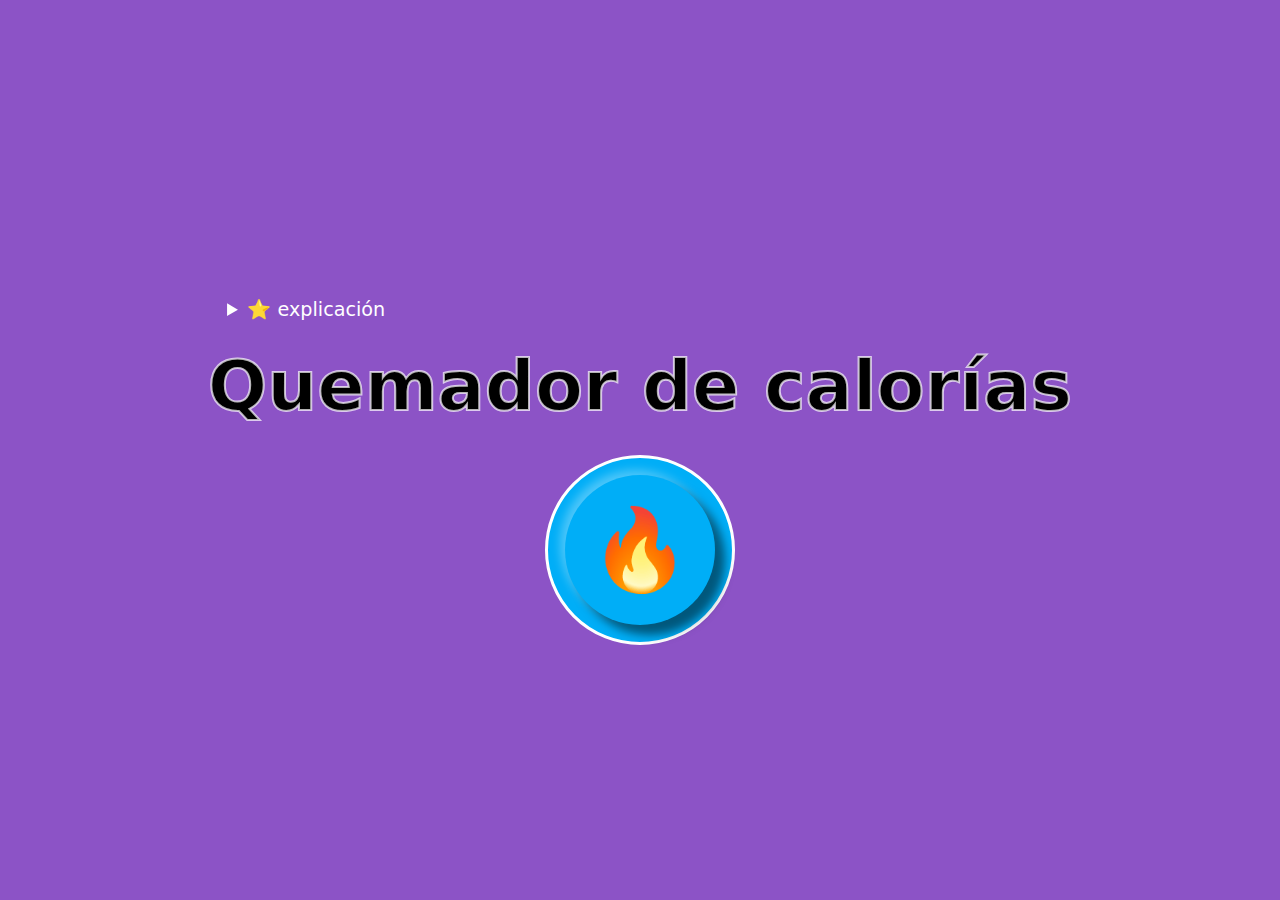
==== quemador-calorias-redux/index.html @ e8e375b8 "burn calory with redux in JS Vanilla" ====
<!DOCTYPE html>
<html lang="en">

<head>
  <meta charset="UTF-8">
  <meta name="viewport" content="width=device-width, initial-scale=1.0">
  <link rel="stylesheet" href="css/styles.css">
  <title>Quemador de Calorías</title>
</head>

<body>
  <main>
    <div class="wrapper">
      <details>
        <summary>
          ⭐️ explicación
        </summary>
        <p>El libro, Convert Anything to Calories, llegó a la conclusión de que, en promedio, una persona con un dedo
          indice
          de
          10.8 cm^3 y de 11.7 gramos necesitará muuuchos clicks para conservar la línea. Se requieren 16.7 micromoles de
          adenosín
          trifosfato (la molécula que transporta energía entre las células) para mover un gramo del cuerpo por un
          segundo,
          y
          como
          hay 7.3 calorías en un mol (la medida de cantidad de una sustancia) de adenosín trifosfato, en teoría, cada
          click
          del
          mouse debería quemar 1.42 calorías. Aunque el cálculo asume el movimiento de todo el músculo, por lo que la
          cantidad
          real puede variar un poco.</p>
        <p>Pero resulta que es sábado y tienes hambre. treinta minutos después te llega una pizza (1,835kCal) con una
          coca
          (97kCal), tendrías que hacer 1,360,563 clicks para quemar la cena. Y cómo es sábado seguramente involucrará
          unas cuantas
          bebidas alcohólicas: en un Gin & Tonic (120kCal) hay 84,507 clicks, y 131,690.14 por cada cerveza que
          consumas. En otras
          palabras, con 427 clicks en promedio por día, la computadora no es un buen ejercicio.
        </p>
      </details>
      <h1>Quemador de calorías</h1>
      <p class="result" id="result"></p>
      <button id="burn" class="burn">🔥</button>
    </div>
  </main>

  <script>
  </script>
</body>

</html>
---- quemador-calorias-redux/css/styles.css ----
body {
    margin: 0;
    font-family: system-ui, Helvetica, sans-serif;
    background-color: white;
    text-align: center;
    display: flex;
    align-items: center;
    justify-content: center;
    min-height: 100vh;
    background: #8c53c6;
  }
  .wrapper {
    max-width: 1020px;
    margin: auto;
  }
  h1 {
    font-size: 70px;
    margin: 0;
    /* line-height: 100px; */
    -webkit-text-stroke: 2px rgba(255,255,255,.7);
  }
  p {
    max-width: 32em;
    margin: 1em auto;
  }
  .burn {
    color: white;
    background: #00aef7;
    border: none;
    font-size: 5em;
    line-height: 0;
    border-radius: 50%;
    font-weight: bold;
    cursor: pointer;
    width: 150px;
    height: 150px;
    outline: 0;
    box-shadow: 10px 10px 10px 0 rgba(0,0,0,.5), -5px -5px 10px 0 rgba(255,255,255,.3);
    position: relative;
  }
  details {
    text-align: left;
    color: white;
    padding: 1em;
    cursor: pointer;
    line-height: 1.6;
    font-size: 1.2em;
  }
  .burn:before {
    border: 3px solid white;
    content: '';
    background-color: #00aef7;
    z-index: -1;
    position: absolute;
    left: -20px;
    top: -20px;
    bottom: -20px;
    right: -20px;
    border-radius: 50%;
  }
  
  .burn:active {
    box-shadow: inset 10px 10px 10px 0 rgba(0,0,0,.5), inset -10px -10px 10px 0 rgba(255,255,255,.3);
  }
  
  .result {
    font-size: 3em;
    color: white;
    text-shadow: 5px 2px 0 red;
  }
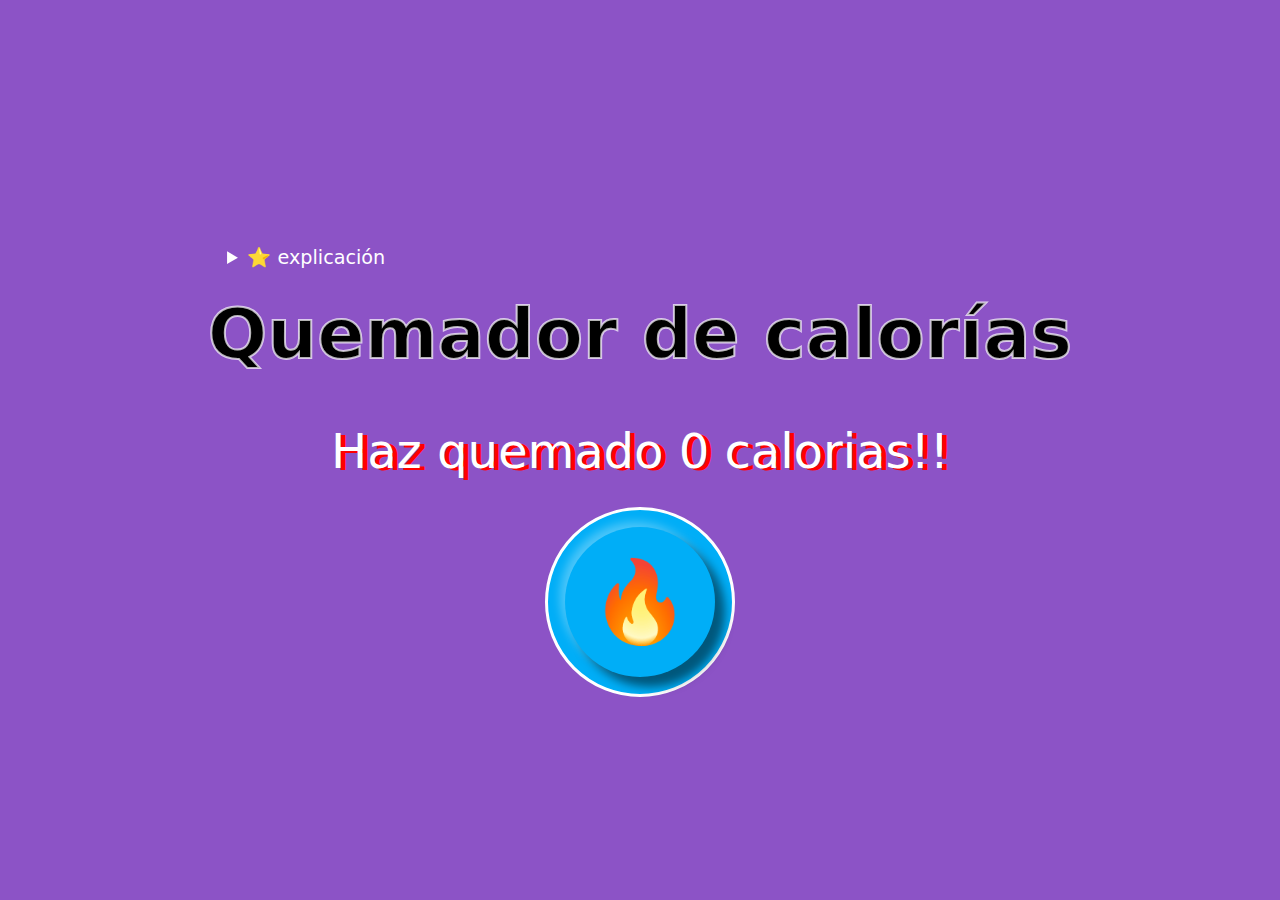
==== commit 9ac4cadc: "Calory burn with redux" ====
--- a/quemador-calorias-redux/index.html
+++ b/quemador-calorias-redux/index.html
@@ -46,6 +46,62 @@
   </main>
 
   <script>
+
+    const createStore = (reducer, initialState) =>{
+        let state = initialState;
+        let updater = () => {};
+        
+        const getState = () =>  state;
+        
+
+        const dispatch = (action) => {
+            state = reducer(state, action);
+            updater();
+        };
+
+        const subscribe = (listener) => {
+            updater = listener;
+        };
+
+        return {
+            getState,
+            dispatch,
+            subscribe
+        }
+    }
+
+    const reducer = (state, action) => {
+        switch(action?.type) {
+            case 'BURN':
+                return state + 1.42;
+            default: 
+                return state;
+
+        }
+        return action;
+    }
+    const store = createStore(reducer, 0);
+
+    //store.dispatch();
+    //store.getState();
+    //store.subscribe();
+
+    store.subscribe(() => {
+        console.log('ha cambiado algo en el storage', store.getState());
+
+        window.result.textContent = `Haz quemado ${store.getState()} calorias!!`;
+    });
+    store.dispatch('Voy a cambiar algo');
+
+    const burn = () => {
+        store.dispatch({
+            type: 'BURN',
+            payload: 1.42
+        })
+    };
+
+    window.burn.addEventListener('click', burn)
+
   </script>
 </body>
 
